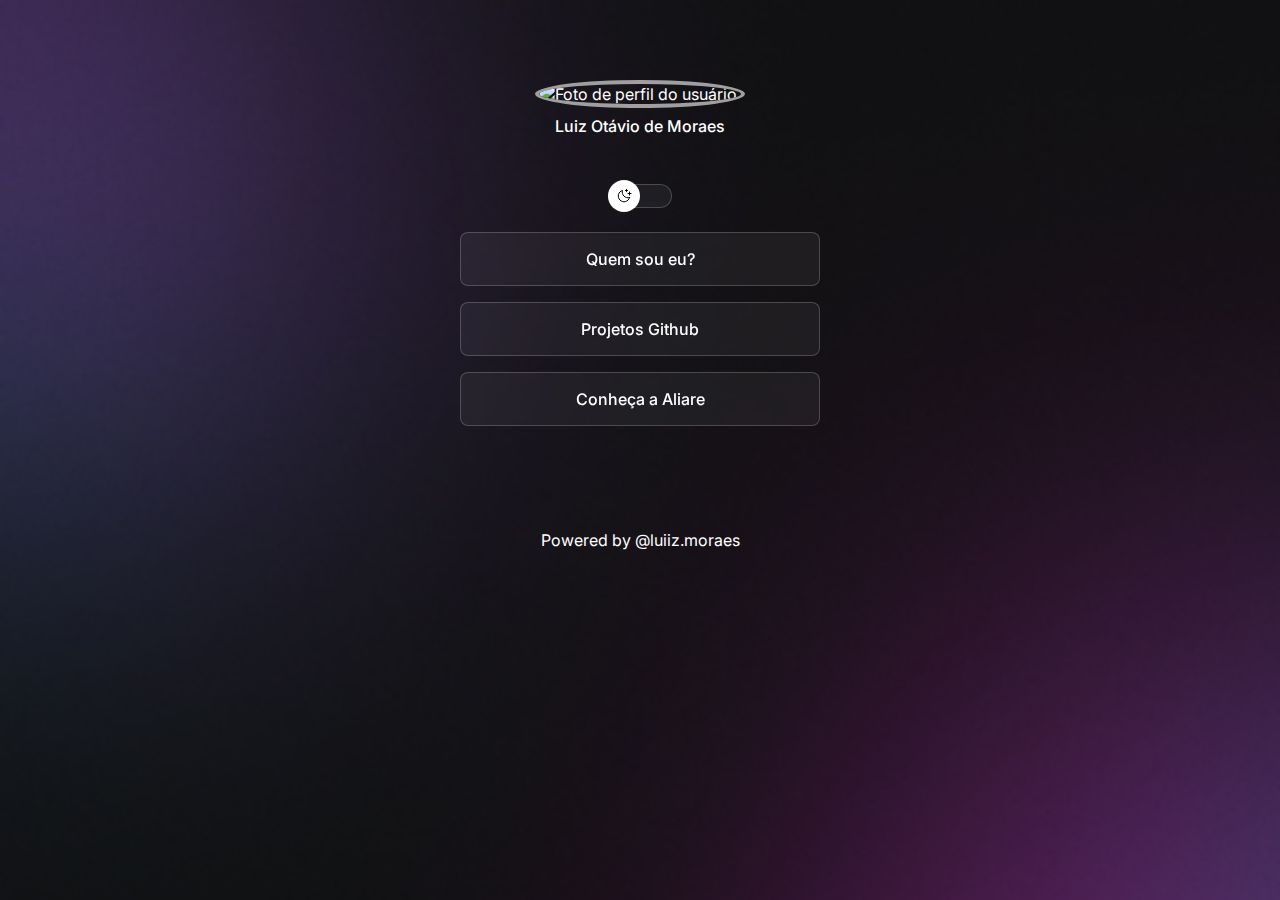
==== index.html @ 7bfb95fe "Carga inicial do projeto" ====
<!DOCTYPE html>
<html lang="pt-br">
<head>
    <link rel="preconnect" href="https://fonts.googleapis.com">
    <link rel="preconnect" href="https://fonts.gstatic.com" crossorigin>
    <link href="https://fonts.googleapis.com/css2?family=Inter&display=swap" rel="stylesheet">
    <meta charset='utf-8'>
    <meta http-equiv='X-UA-Compatible' content='IE=edge'>
    <title>Discover - Estudos</title>
    <meta name='viewport' content='width=device-width, initial-scale=1'>
    <link rel='stylesheet' type='text/css' media='screen' href='./style.css'>
</head>
<body>
    <div id="container-content">

        <div id="content-profile">
            <img src="https://github.com/luiizmoraes.png" alt="Foto de perfil do usuário.">
            <p>Luiz Otávio de Moraes</p>
        </div>

        <div id="switch" onClick="toggleMode()">
            <button></button>
            <span></span>
        </div>

        <ul>
            <li>
                <a href="./about_me.html">Quem sou eu?</a>
            </li>
            <li>
                <a href="https://github.com/luiizmoraes?tab=projects" target="_blank">Projetos Github</a>
            </li>
            <li>
                <a href="https://www.aliare.co" target="_blank">Conheça a Aliare</a>
            </li>
        </ul>

        <div id="content-social">
            <a href="https://www.instagram.com/luiiz.moraes" target="_blank">
                <ion-icon name="logo-instagram"></ion-icon>
            </a>
            <a href="https://w.app/luiizmoraes" target="_blank">
                <ion-icon name="logo-whatsapp"></ion-icon>
            </a>
            <a href="https://www.linkedin.com/in/luizotaviodemoraes/" target="_blank">
                <ion-icon name="logo-linkedin"></ion-icon>
            </a>
            <a href="mailto:1luizzotavio0@gmail.com?subject=Contato pelo site DevLink Luiz Otávio de Moraes" target="_blank">
                <ion-icon name="mail"></ion-icon>
            </a>
        </div>

        <footer>
            Powered by <a href="http://www.instagram.com/luiiz.moraes" target="_blank" >@luiiz.moraes</a>
        </footer>

    </div>

    <script type="module" src="https://unpkg.com/ionicons@7.1.0/dist/ionicons/ionicons.esm.js"></script>
    <script nomodule src="https://unpkg.com/ionicons@7.1.0/dist/ionicons/ionicons.js"></script>
    <script src="./scripts.js"></script>
    <script type="text/javascript">
        window.onload = function(){
        (function(d, script) {
        script = d.createElement('script');
        script.type = 'text/javascript';
        script.async = true;
        script.src = 'https://w.app/widget-v1/68LVA5.js';
        d.getElementsByTagName('head')[0].appendChild(script);
        }(document));
        };
    </script>
</body>
</html>
---- style.css ----
* {
    margin: 0px;
    padding: 0px;
    box-sizing: border-box;
}

/* Página INDEX */
:root {
    --text-color: white;
    --bg-url: url(./assets/bg-mobile.jpg);
    --border-color-buttons: rgba(255,255,255,0.2);
    --bg-color-buttons: rgba(255,255,255,0.05);
    --bg-color-buttons-hover: rgba(255,255,255,0.2);
    --bg-social-media-hover: rgba(255,255,255,0.2);
    --switch-bg-url: url(./assets/moon-stars.svg);
    --font-color-link-footer: rgba(255,255,255,0.5);
}

.light {
    --text-color: black;
    --bg-url: url(./assets/bg-mobile-light.jpg);
    --border-color-buttons:rgba(0, 0, 0, 0.3);
    --bg-color-buttons: rgba(0, 0, 0, 0.06);
    --bg-color-buttons-hover: rgba(0,0,0,0.2);
    --bg-social-media-hover: rgba(0,0,0,0.06);
    --switch-bg-url: url(./assets/sun.svg);
    --font-color-link-footer: rgba(0,0,0,0.5);
}

body {
    background-image: var(--bg-url);
    background-repeat: no-repeat;
    background-position: top  center;
    background-size: cover;
}

body * {
    font-family: "Inter", sans-serif;
    color: var(--text-color);
}

#container-content {
    width: 360px;
    height: 712px;
    margin: auto;
    padding-top: 56px;
}

#content-profile {
    text-align: center;
    padding: 24px;
}

#content-profile img {
    width: 135px;
    border-radius: 50%;
    border: 4px solid #9f9f9f;
}

#content-profile p {
    font-weight: 500;
    line-height: 24p;
    margin-top: 8px;
}

#switch {
    position: relative;
    width: 64px;
    margin: 24px auto;

    cursor: pointer;
}

#switch button {
    width: 32px;
    height: 32px;
    background: white var(--switch-bg-url) no-repeat center;
    border: 0;
    border-radius: 50%;

    position: absolute;
    top: 50%;
    left: 0;
    z-index: 1;
    transform: translateY(-50%);

    cursor: pointer;

    animation: slide-out 0.6s;
}

#switch button:hover {
    outline: 6px solid var(--bg-color-buttons-hover);
}

.light #switch button {
    animation: slide-in 0.6s forwards;
    left: initial;
}

#switch span {
    display: block;
    width: 64px;
    height: 24px;

    background: var(--bg-color-buttons);

    border: 1px solid var(--border-color-buttons);

    backdrop-filter: blur(4px);
    -webkit-backdrop-filter: blur(4px);

    border-radius: 9999px;
}


/* LINKS PROFILE */
ul {
    list-style: none;
    display: flex;
    flex-direction: column;
    gap: 16px;
}

ul li a {
    display: flex;
    justify-content: center;
    align-items: center;

    padding: 16px 24px;
    
    background-color: var(--bg-color-buttons);
    border: 1px solid var(--border-color-buttons);
    border-radius: 8px;

    backdrop-filter: blur(4px);
    -webkit-backdrop-filter: blur(4px);

    text-decoration: none;
    font-weight: 500;

    transition: background 0.5s;
}

ul li a:hover {
    display: flex;
    justify-content: center;
    align-items: center;

    padding: 16px 24px;
    
    background-color: var(--bg-color-buttons-hover);
    border: 1.5px solid var(--text-color);
    border-radius: 8px;

    backdrop-filter: blur(4px);
    -webkit-backdrop-filter: blur(4px);

    text-decoration: none;
    font-weight: 500;
}


#content-social {
    display: flex;
    justify-content: center;

    padding: 24px 0px;

    font-size: 24px;
    
}


#content-social a {
    display: flex;
    align-items: center;
    justify-content: center;
    padding: 16px;
    border-radius: 50%;

    transition: background 0.4s;
}


#content-social a:hover {
    background: var(--bg-social-media-hover);
    padding: 16px;
    border-radius: 50%;
}

footer {
    padding: 24px 0px;
    text-align: center;
}

footer a {
    text-decoration: none;

    transition: color 0.2s;
}

footer a:hover {
    text-decoration: none;
    color: var(--font-color-link-footer);
}

/*Animations*/
@keyframes slide-in {
    from {
        left: 0;
    }
    to {
        left: 50%;
    }
}

@keyframes slide-out {
    from {
        left: 50%;
    }
    to {
        left: 0;
    }
}




/* Página ABOUT ME */
#content-aboutme {
    text-align: justify;
    margin-bottom: 48px;
}

#content-aboutme h2 {
    margin-top: 24px;
}

#content-aboutme p {
    margin-top: 24px;
    justify-content: left;
    text-indent: 20px;
}

#container-content hr {
    margin-top: 24px;
    border-color: #473b3b;
}

#button-return {
    position: absolute;
    float: left;
    font-size: 24px;
}
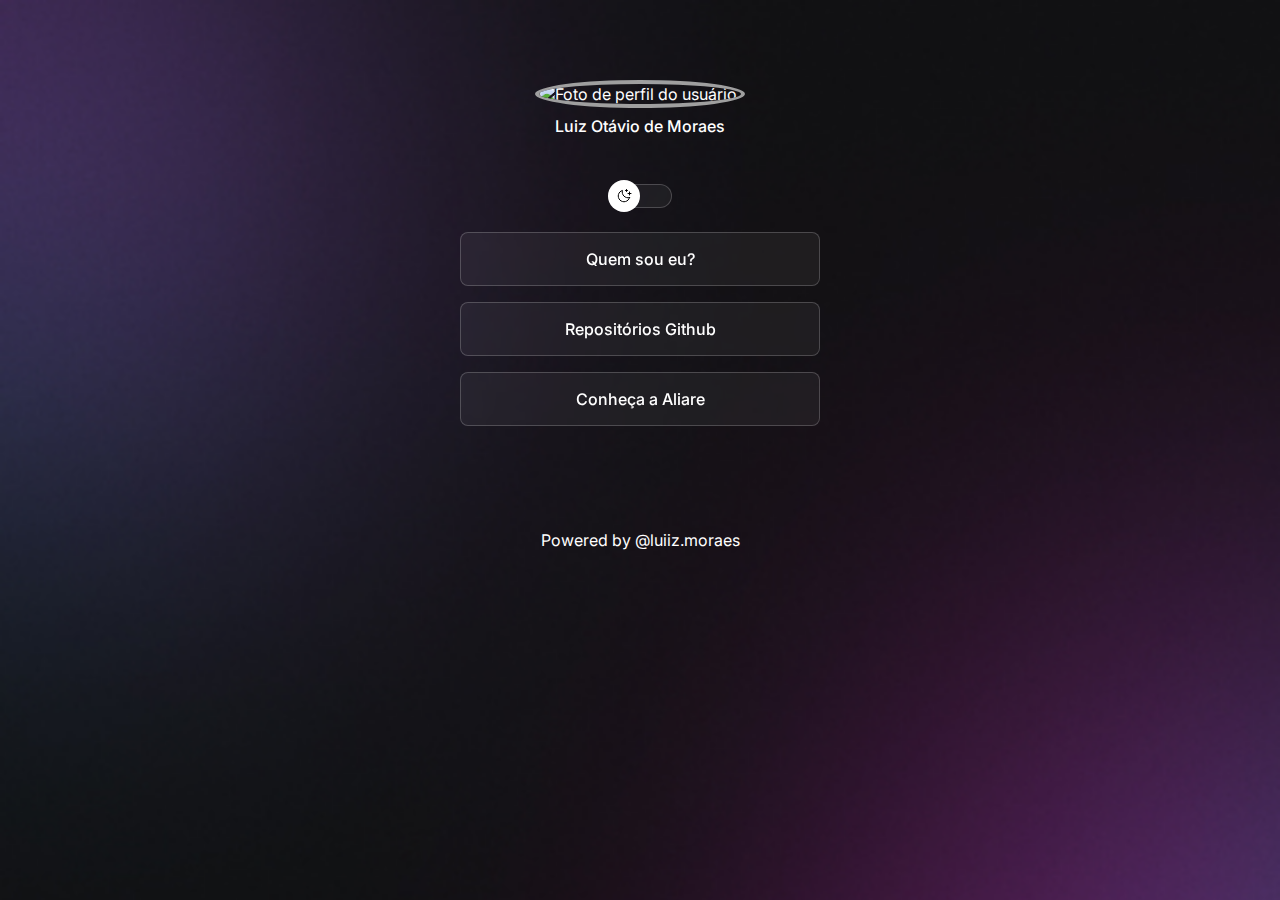
==== commit 625fdd5e: "Ajustes para funcionalidade do tema dark/light funcionar corretamente em todas as páginas durante na" ====
--- a/index.html
+++ b/index.html
@@ -11,24 +11,24 @@
     <link rel='stylesheet' type='text/css' media='screen' href='./style.css'>
 </head>
 <body>
-    <div id="container-content">
+    <div id="container-content" class="index-page">
 
         <div id="content-profile">
             <img src="https://github.com/luiizmoraes.png" alt="Foto de perfil do usuário.">
             <p>Luiz Otávio de Moraes</p>
         </div>
 
-        <div id="switch" onClick="toggleMode()">
+        <div id="switch">
             <button></button>
             <span></span>
         </div>
 
         <ul>
             <li>
-                <a href="./about_me.html">Quem sou eu?</a>
+                <a href="./pages/about_me.html">Quem sou eu?</a>
             </li>
             <li>
-                <a href="https://github.com/luiizmoraes?tab=projects" target="_blank">Projetos Github</a>
+                <a href="https://github.com/luiizmoraes?tab=repositories" target="_blank">Repositórios Github</a>
             </li>
             <li>
                 <a href="https://www.aliare.co" target="_blank">Conheça a Aliare</a>
